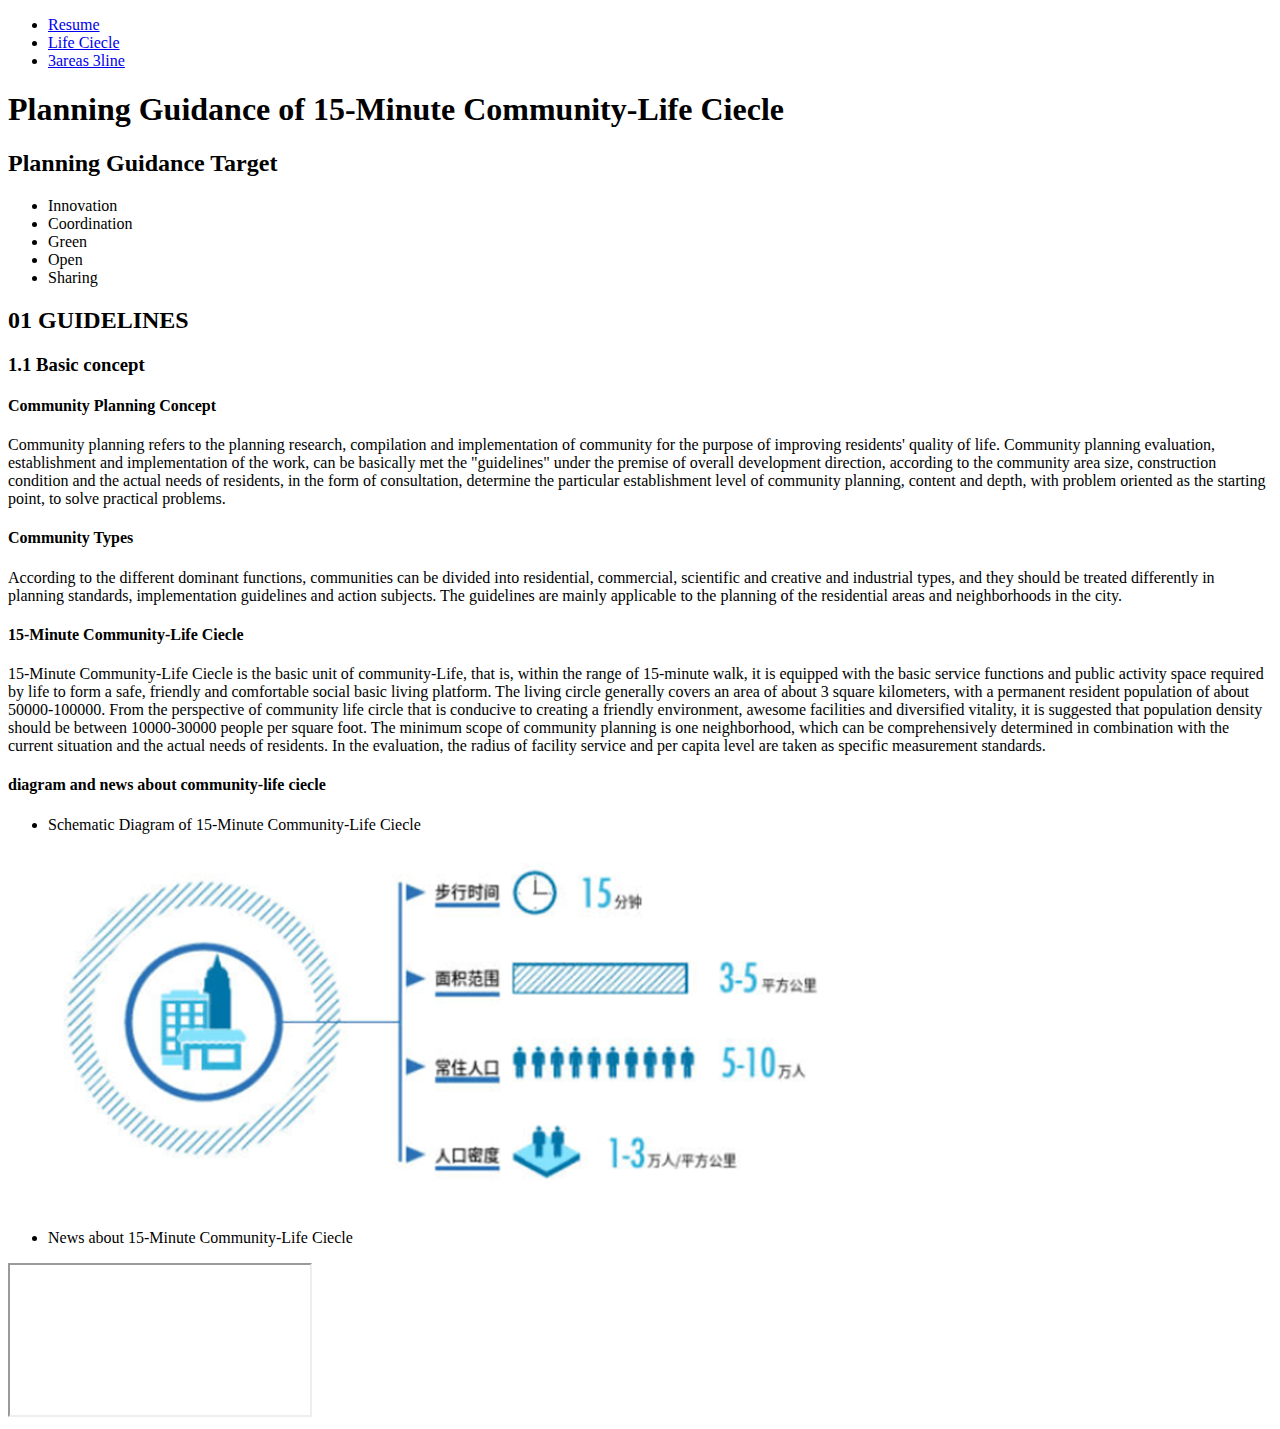
==== planning_guidance.html @ b67fea42 "copy" ====
<!DOCTYPE html>
<html lang="en">
  <head>
    <meta charset="utf-8">
    <title>Planning Guidance of 15-Minute Community-Life Ciecle</title>
  </head>
  <body>
    <header>
      <nav>
        <ul>
          <li><a href="index.html">Resume</a></li>
          <li><a href="planning_guidance.html">Life Ciecle</a></li>
          <li><a href="territorial_planning.html">3areas 3line</a></li>
        </ul>
      </nav>
    </header>
    <h1>Planning Guidance of 15-Minute Community-Life Ciecle</h1>
    <h2>Planning Guidance Target</h2>
    <div>
      <ul>
        <li>Innovation</li>
        <li>Coordination</li>
        <li>Green</li>
        <li>Open</li>
        <li>Sharing</li>
      </ul>
    </div>
    <h2> 01 GUIDELINES</h2>
    <h3>1.1 Basic concept</h3>
    <section>
      <h4>Community Planning Concept</h4>
      <p>Community planning refers to the planning research, compilation and implementation of community for the purpose of improving residents' quality of life. Community planning evaluation, establishment and implementation of the work, can be basically met the "guidelines" under the premise of overall development direction, according to the community area size, construction condition and the actual needs of residents, in the form of consultation, determine the particular establishment level of community planning, content and depth, with problem oriented as the starting point, to solve practical problems.</p>
    </section>

    <section>
      <h4>Community Types</h4>
      <p>According to the different dominant functions, communities can be divided into residential, commercial, scientific and creative and industrial types, and they should be treated differently in planning standards, implementation guidelines and action subjects. The guidelines are mainly applicable to the planning of the residential areas and neighborhoods in the city.</p>
    </section>

    <section>
      <h4>15-Minute Community-Life Ciecle</h4>
      <p>15-Minute Community-Life Ciecle is the basic unit of community-Life, that is, within the range of 15-minute walk, it is equipped with the basic service functions and public activity space required by life to form a safe, friendly and comfortable social basic living platform. The living circle generally covers an area of about 3 square kilometers, with a permanent resident population of about 50000-100000. From the perspective of community life circle that is conducive to creating a friendly environment, awesome facilities and diversified vitality, it is suggested that population density should be between 10000-30000 people per square foot. The minimum scope of community planning is one neighborhood, which can be comprehensively determined in combination with the current situation and the actual needs of residents. In the evaluation, the radius of facility service and per capita level are taken as specific measurement standards.</p>
    </section>
    <h4>diagram and news about community-life ciecle</h4>
    <div>
      <ul>
        <li>Schematic Diagram of 15-Minute Community-Life Ciecle</li>
      </ul>
      <img src="images/15min.png" alt="15min Schematic">
    </div>
    <div>
      <ul>
        <li>News about 15-Minute Community-Life Ciecle</li>
      </ul>
      <iframe src="https://3g.163.com/v/video/VARCN9JE8.html" frameborder="1" allowfullscreen></iframe>
    </div>
  </body>
</html>
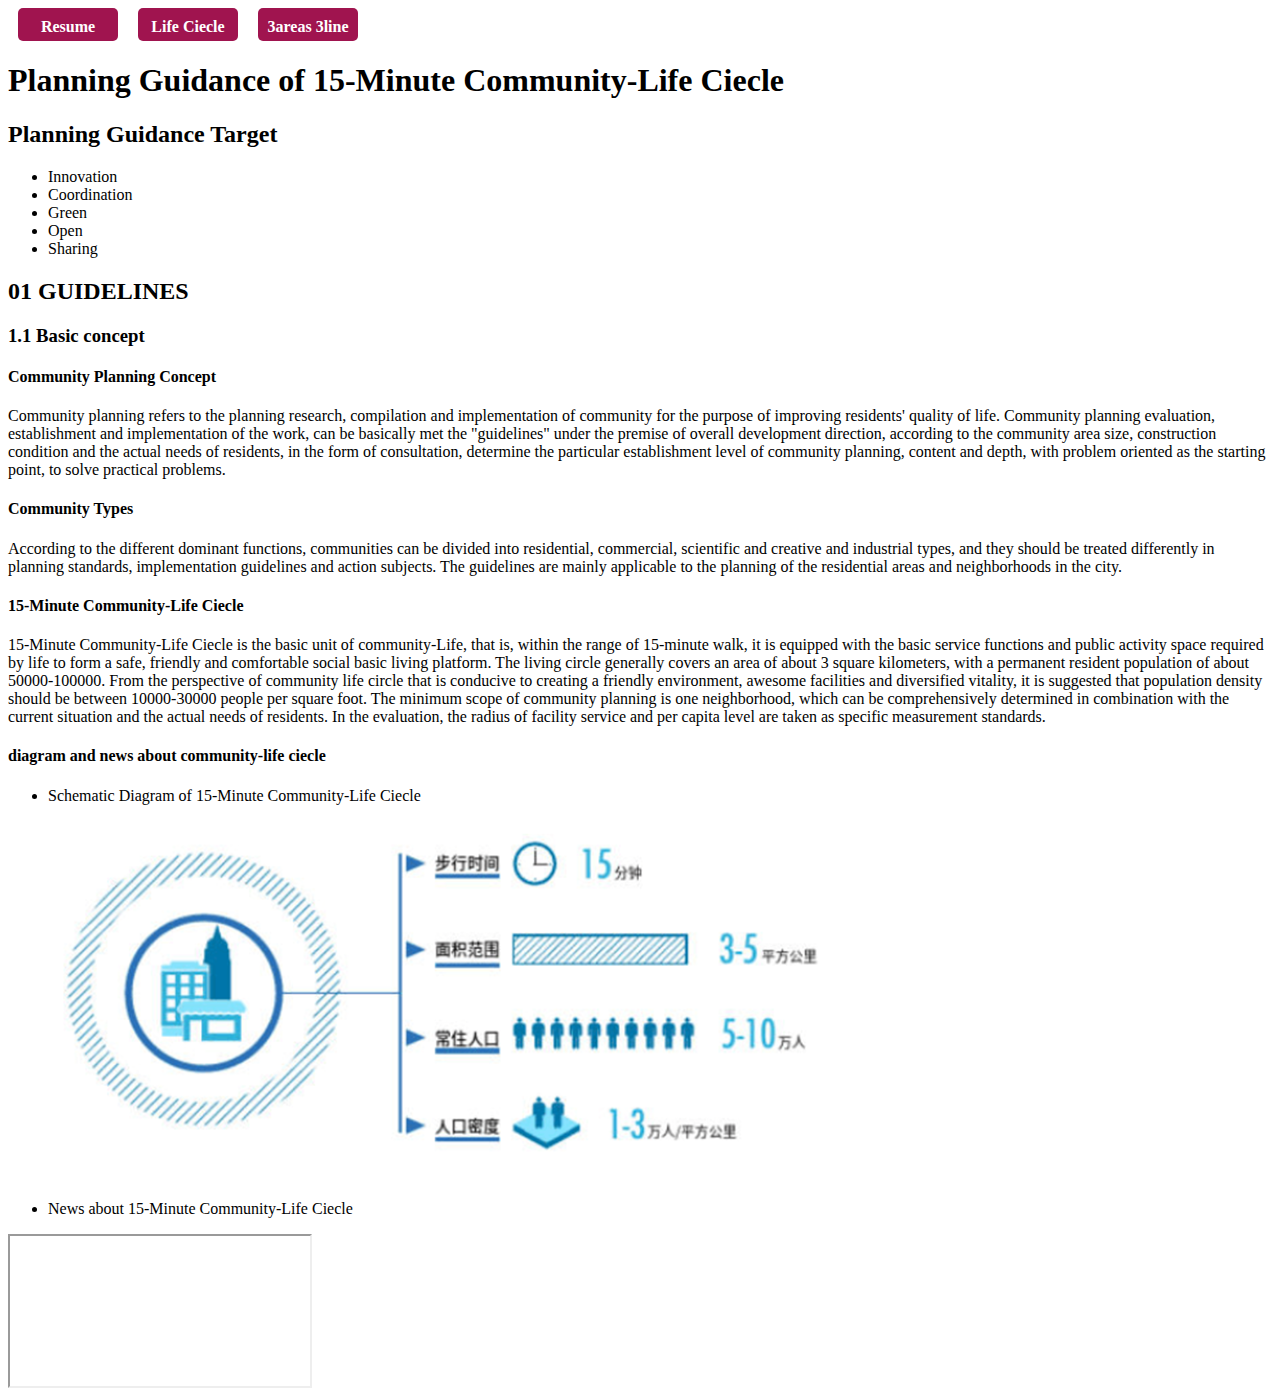
==== commit 127990ef: "add css" ====
--- a/planning_guidance.html
+++ b/planning_guidance.html
@@ -3,6 +3,7 @@
   <head>
     <meta charset="utf-8">
     <title>Planning Guidance of 15-Minute Community-Life Ciecle</title>
+    <link rel="stylesheet" type="text/css" href="css/style2.css">
   </head>
   <body>
     <header>
--- a/css/style2.css
+++ b/css/style2.css
@@ -0,0 +1,27 @@
+nav ul{
+	list-style-type: none;
+	padding: 0;
+	margin: 0;
+	overflow: hidden;
+}
+
+nav ul li{
+	float: left;
+	margin: 0 10px;
+}
+nav ul li a{
+	display: block;
+	background-color: rgb(160, 20, 79);
+	color: white;
+	font-weight: bold;
+	text-decoration: none;
+	text-align: center;
+	width: 100px;
+	padding: 10px 0px 5px 0px;
+	border-radius: 5px;
+}
+nav ul li a:hover{
+	background-color: ;
+	color: yellow;
+	border-radius: 20px;
+}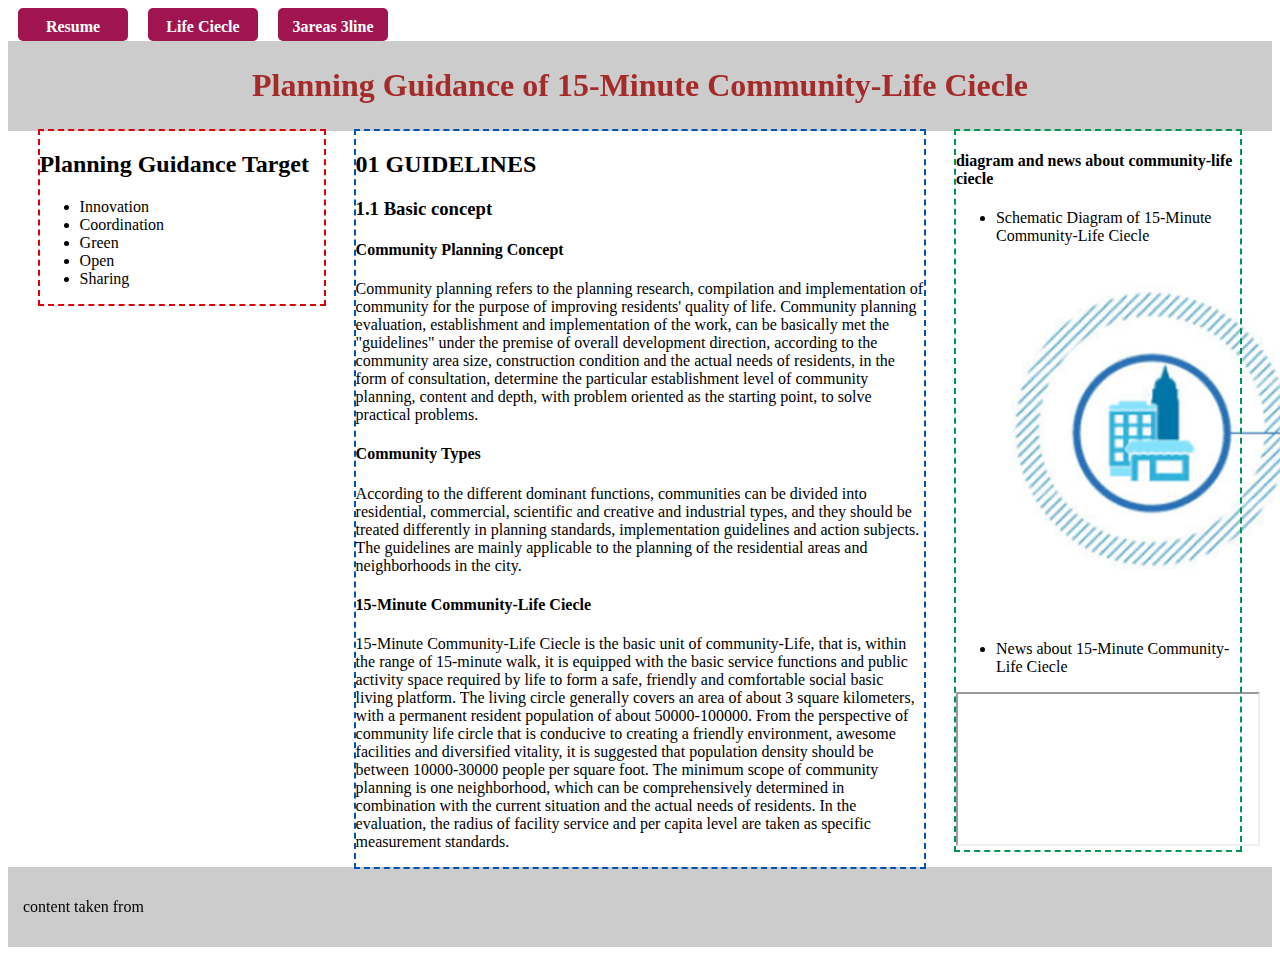
==== commit 95d4a853: "change" ====
--- a/planning_guidance.html
+++ b/planning_guidance.html
@@ -6,18 +6,18 @@
     <link rel="stylesheet" type="text/css" href="css/style2.css">
   </head>
   <body>
-    <header>
-      <nav>
-        <ul>
-          <li><a href="index.html">Resume</a></li>
-          <li><a href="planning_guidance.html">Life Ciecle</a></li>
-          <li><a href="territorial_planning.html">3areas 3line</a></li>
-        </ul>
-      </nav>
-    </header>
-    <h1>Planning Guidance of 15-Minute Community-Life Ciecle</h1>
-    <h2>Planning Guidance Target</h2>
-    <div>
+    <nav id="horz1">
+      <ul>
+        <li><a href="index.html">Resume</a></li>
+        <li><a href="planning_guidance.html">Life Ciecle</a></li>
+        <li><a href="territorial_planning.html">3areas 3line</a></li>
+      </ul>
+    </nav>
+    <div id="header">
+      <h1>Planning Guidance of 15-Minute Community-Life Ciecle</h1>
+    </div>
+    <div id="target">
+      <h2>Planning Guidance Target</h2>
       <ul>
         <li>Innovation</li>
         <li>Coordination</li>
@@ -25,35 +25,43 @@
         <li>Open</li>
         <li>Sharing</li>
       </ul>
+
     </div>
-    <h2> 01 GUIDELINES</h2>
-    <h3>1.1 Basic concept</h3>
-    <section>
-      <h4>Community Planning Concept</h4>
-      <p>Community planning refers to the planning research, compilation and implementation of community for the purpose of improving residents' quality of life. Community planning evaluation, establishment and implementation of the work, can be basically met the "guidelines" under the premise of overall development direction, according to the community area size, construction condition and the actual needs of residents, in the form of consultation, determine the particular establishment level of community planning, content and depth, with problem oriented as the starting point, to solve practical problems.</p>
-    </section>
+    <div id="main">
+      <h2> 01 GUIDELINES</h2>
+      <h3>1.1 Basic concept</h3>
+      <section>
+        <h4>Community Planning Concept</h4>
+        <p>Community planning refers to the planning research, compilation and implementation of community for the purpose of improving residents' quality of life. Community planning evaluation, establishment and implementation of the work, can be basically met the "guidelines" under the premise of overall development direction, according to the community area size, construction condition and the actual needs of residents, in the form of consultation, determine the particular establishment level of community planning, content and depth, with problem oriented as the starting point, to solve practical problems.</p>
+      </section>
+      <section>
+        <h4>Community Types</h4>
+        <p>According to the different dominant functions, communities can be divided into residential, commercial, scientific and creative and industrial types, and they should be treated differently in planning standards, implementation guidelines and action subjects. The guidelines are mainly applicable to the planning of the residential areas and neighborhoods in the city.</p>
+      </section>
+      <section>
+        <h4>15-Minute Community-Life Ciecle</h4>
+        <p>15-Minute Community-Life Ciecle is the basic unit of community-Life, that is, within the range of 15-minute walk, it is equipped with the basic service functions and public activity space required by life to form a safe, friendly and comfortable social basic living platform. The living circle generally covers an area of about 3 square kilometers, with a permanent resident population of about 50000-100000. From the perspective of community life circle that is conducive to creating a friendly environment, awesome facilities and diversified vitality, it is suggested that population density should be between 10000-30000 people per square foot. The minimum scope of community planning is one neighborhood, which can be comprehensively determined in combination with the current situation and the actual needs of residents. In the evaluation, the radius of facility service and per capita level are taken as specific measurement standards.</p>
+      </section>
+      
+    </div>
+    <div id="news">
+      <h4>diagram and news about community-life ciecle</h4>
+      <div>
+        <ul>
+          <li>Schematic Diagram of 15-Minute Community-Life Ciecle</li>
+        </ul>
+        <img src="images/15min.png" alt="15min Schematic">
+      </div>
+      <div>
+        <ul>
+          <li>News about 15-Minute Community-Life Ciecle</li>
+        </ul>
+        <iframe src="https://3g.163.com/v/video/VARCN9JE8.html" frameborder="1" allowfullscreen></iframe>
+      </div>
+    </div>
+    <div id="footer">
+      <p>content taken from</p> 
+    </div>
 
-    <section>
-      <h4>Community Types</h4>
-      <p>According to the different dominant functions, communities can be divided into residential, commercial, scientific and creative and industrial types, and they should be treated differently in planning standards, implementation guidelines and action subjects. The guidelines are mainly applicable to the planning of the residential areas and neighborhoods in the city.</p>
-    </section>
-
-    <section>
-      <h4>15-Minute Community-Life Ciecle</h4>
-      <p>15-Minute Community-Life Ciecle is the basic unit of community-Life, that is, within the range of 15-minute walk, it is equipped with the basic service functions and public activity space required by life to form a safe, friendly and comfortable social basic living platform. The living circle generally covers an area of about 3 square kilometers, with a permanent resident population of about 50000-100000. From the perspective of community life circle that is conducive to creating a friendly environment, awesome facilities and diversified vitality, it is suggested that population density should be between 10000-30000 people per square foot. The minimum scope of community planning is one neighborhood, which can be comprehensively determined in combination with the current situation and the actual needs of residents. In the evaluation, the radius of facility service and per capita level are taken as specific measurement standards.</p>
-    </section>
-    <h4>diagram and news about community-life ciecle</h4>
-    <div>
-      <ul>
-        <li>Schematic Diagram of 15-Minute Community-Life Ciecle</li>
-      </ul>
-      <img src="images/15min.png" alt="15min Schematic">
-    </div>
-    <div>
-      <ul>
-        <li>News about 15-Minute Community-Life Ciecle</li>
-      </ul>
-      <iframe src="https://3g.163.com/v/video/VARCN9JE8.html" frameborder="1" allowfullscreen></iframe>
-    </div>
   </body>
 </html>--- a/css/style2.css
+++ b/css/style2.css
@@ -1,27 +1,62 @@
-nav ul{
+nav#horz1 ul{
 	list-style-type: none;
 	padding: 0;
 	margin: 0;
 	overflow: hidden;
 }
 
-nav ul li{
+nav#horz1 ul li{
 	float: left;
 	margin: 0 10px;
 }
-nav ul li a{
+nav#horz1 ul li a{
 	display: block;
 	background-color: rgb(160, 20, 79);
 	color: white;
 	font-weight: bold;
 	text-decoration: none;
 	text-align: center;
-	width: 100px;
+	font-family: ;
+	width: 110px;
 	padding: 10px 0px 5px 0px;
 	border-radius: 5px;
 }
-nav ul li a:hover{
+nav#horz1 ul li a:hover{
 	background-color: ;
 	color: yellow;
 	border-radius: 20px;
+	text-transform: uppercase;
+}
+#header{
+	background-color: #ccc;
+	padding: 5px;
+	text-align: center;
+	color: brown;
+	font-family: ;
+	font-weight: ;
+	font-size: ;
+}
+#target{
+	float: left;
+	width: 22.5%;
+	margin: 0 0 0 2.5%;
+	outline: 2px dashed #dd0009;
+}
+#main{
+	float: left;
+	width: 45%;
+	margin: 0 2.5%;
+	outline: 2px dashed #0053ae;
+}
+#news{
+	float: left;
+	width: 22.5%;
+	margin: 0 2.5% 0 0;
+	outline: 2px dashed #009554;
+}
+#footer{
+	clear: left;
+	padding: 15px;
+	background-color: #ccc;
+	
 }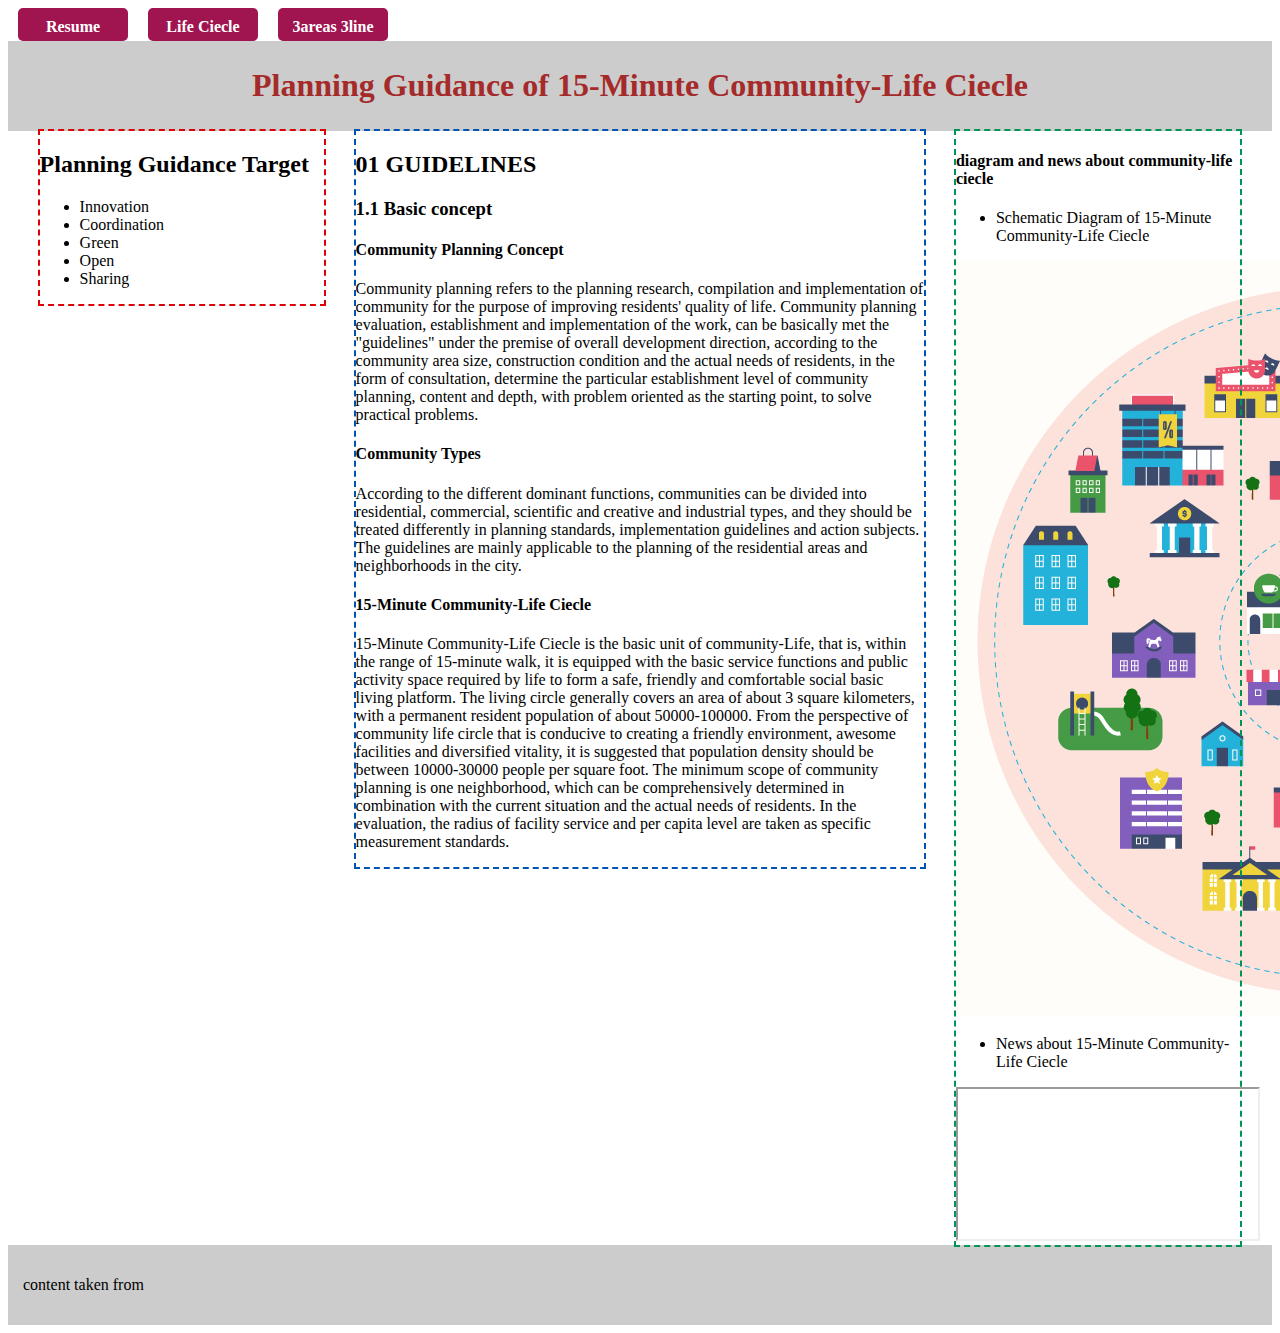
==== commit f325ca9e: "change img" ====
--- a/planning_guidance.html
+++ b/planning_guidance.html
@@ -50,7 +50,7 @@
         <ul>
           <li>Schematic Diagram of 15-Minute Community-Life Ciecle</li>
         </ul>
-        <img src="images/15min.png" alt="15min Schematic">
+        <img src="images/15m.jpeg" alt="15min Schematic">
       </div>
       <div>
         <ul>
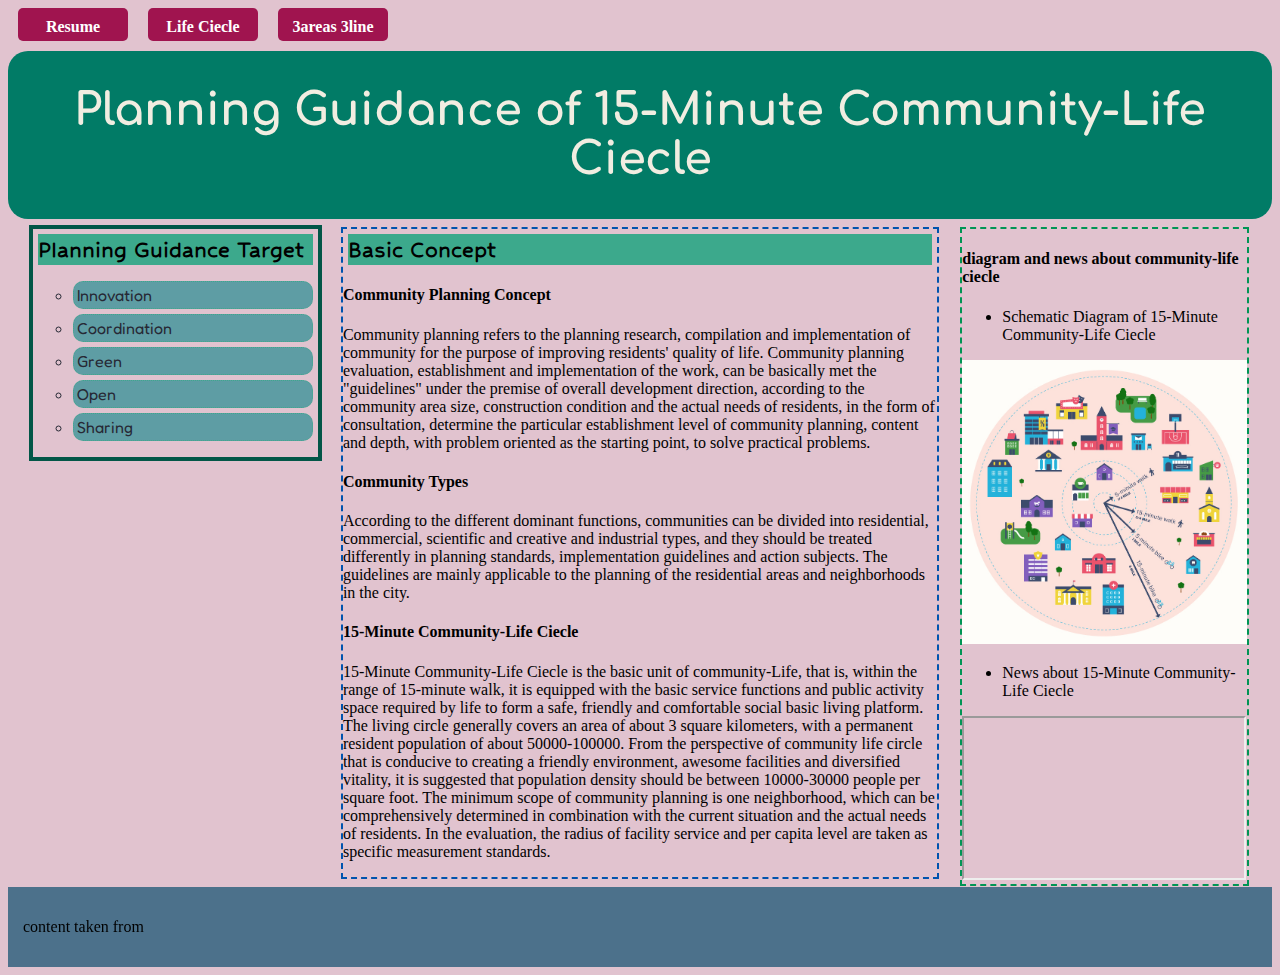
==== commit fd04148c: "change" ====
--- a/planning_guidance.html
+++ b/planning_guidance.html
@@ -3,6 +3,9 @@
   <head>
     <meta charset="utf-8">
     <title>Planning Guidance of 15-Minute Community-Life Ciecle</title>
+    <link href="https://fonts.googleapis.com/css2?family=Comfortaa:wght@500&display=swap" rel="stylesheet">
+    <link href="https://fonts.googleapis.com/css2?family=Hubballi&display=swap" rel="stylesheet">
+    <link href="https://fonts.googleapis.com/css2?family=Fredoka:wght@500&display=swap" rel="stylesheet">
     <link rel="stylesheet" type="text/css" href="css/style2.css">
   </head>
   <body>
@@ -16,7 +19,7 @@
     <div id="header">
       <h1>Planning Guidance of 15-Minute Community-Life Ciecle</h1>
     </div>
-    <div id="target">
+    <div id="target" class="ul1">
       <h2>Planning Guidance Target</h2>
       <ul>
         <li>Innovation</li>
@@ -28,8 +31,7 @@
 
     </div>
     <div id="main">
-      <h2> 01 GUIDELINES</h2>
-      <h3>1.1 Basic concept</h3>
+      <h2>Basic Concept</h2>
       <section>
         <h4>Community Planning Concept</h4>
         <p>Community planning refers to the planning research, compilation and implementation of community for the purpose of improving residents' quality of life. Community planning evaluation, establishment and implementation of the work, can be basically met the "guidelines" under the premise of overall development direction, according to the community area size, construction condition and the actual needs of residents, in the form of consultation, determine the particular establishment level of community planning, content and depth, with problem oriented as the starting point, to solve practical problems.</p>
--- a/css/style2.css
+++ b/css/style2.css
@@ -27,36 +27,68 @@
 	border-radius: 20px;
 	text-transform: uppercase;
 }
+body{
+	background-color: #e1c3cf;
+}
 #header{
-	background-color: #ccc;
+	background-color: #017b66;
 	padding: 5px;
+	margin: 10px 0 0 0 ;
 	text-align: center;
-	color: brown;
-	font-family: ;
-	font-weight: ;
-	font-size: ;
+	border-radius: 20px;
+	color: #f1ede1;
+	font-family: 'Comfortaa', cursive,sans-serif;
+	font-weight: bold;
+	font-size: 1.4em;
+}
+h2{
+	font-family: 'Hubballi', cursive,sans-serif;
+	margin: 5px 5px 0 5px;
+	background-color: #3ca98c;
+	font-size: 1.6em;
+	padding: 3px 0 ;
 }
 #target{
 	float: left;
 	width: 22.5%;
-	margin: 0 0 0 2.5%;
-	outline: 2px dashed #dd0009;
+	margin: 10px 0 0 2%;
+	outline: 4px solid #025647;
+}
+.ul1 ul{
+	list-style-type: circle;
+	font-family: 'Fredoka', sans-serif;
+	color: #272935;
+
+}
+.ul1 ul li{
+	border: 1px dotted #3ca98c;
+	margin: 5px 5px 5px 0;
+	padding: 3px 0 3px 3px;
+	background-color: #5e9da4;
+	border-radius: 10px;
 }
 #main{
 	float: left;
-	width: 45%;
-	margin: 0 2.5%;
+	width: 47%;
+	margin: 10px 2%;
 	outline: 2px dashed #0053ae;
 }
 #news{
 	float: left;
 	width: 22.5%;
-	margin: 0 2.5% 0 0;
+	margin: 10px 2% 0 0;
 	outline: 2px dashed #009554;
+}
+#news img{
+	width: 100%;
+}
+#news iframe{
+	width: 95%;
+	padding: 5px;
 }
 #footer{
 	clear: left;
 	padding: 15px;
-	background-color: #ccc;
+	background-color: #4c718b;
 	
 }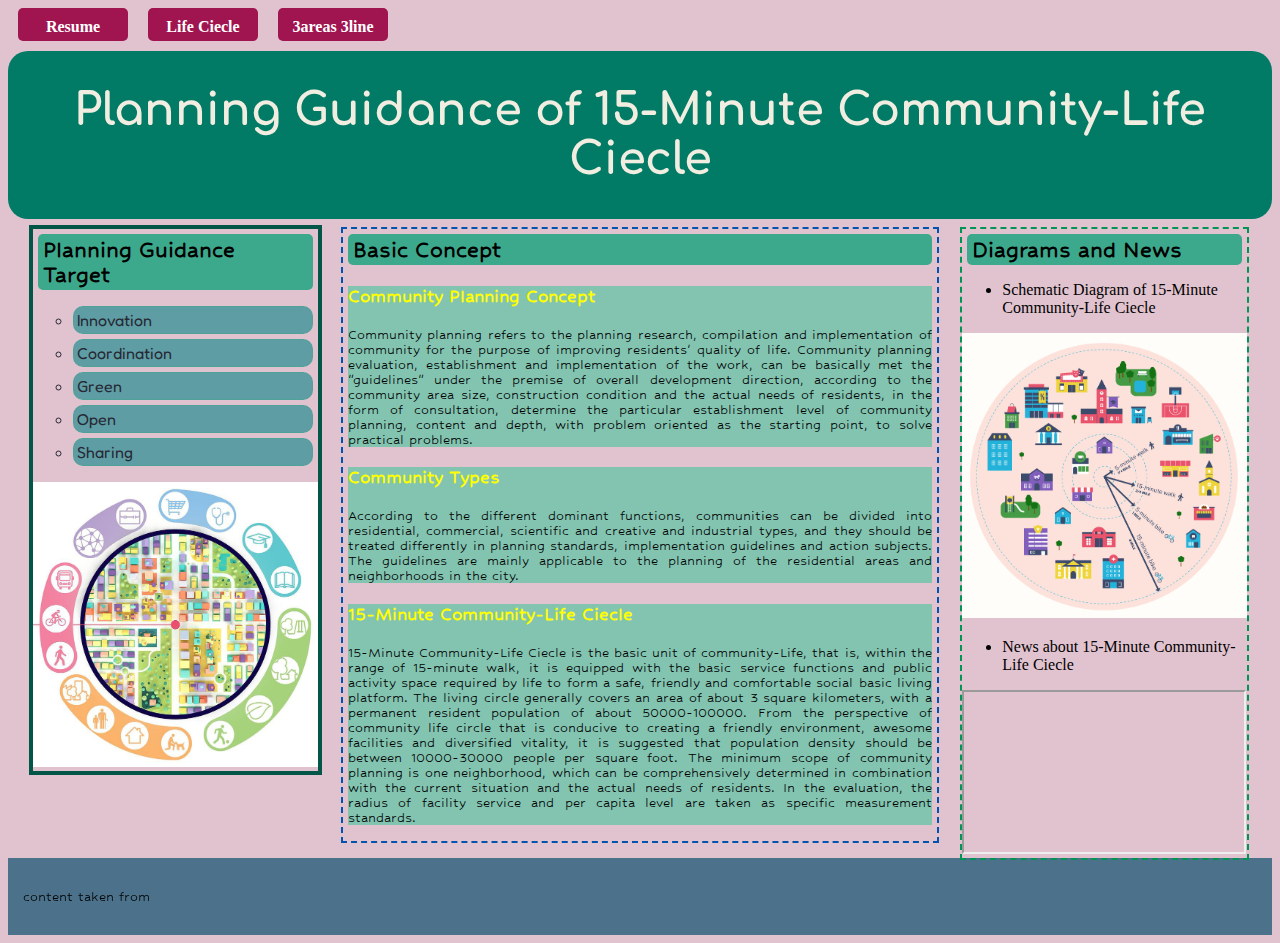
==== commit f978b254: "change" ====
--- a/planning_guidance.html
+++ b/planning_guidance.html
@@ -28,26 +28,27 @@
         <li>Open</li>
         <li>Sharing</li>
       </ul>
+      <img src="images/800m.jpeg" alt="800m">
 
     </div>
     <div id="main">
       <h2>Basic Concept</h2>
       <section>
-        <h4>Community Planning Concept</h4>
+        <h3>Community Planning Concept</h3>
         <p>Community planning refers to the planning research, compilation and implementation of community for the purpose of improving residents' quality of life. Community planning evaluation, establishment and implementation of the work, can be basically met the "guidelines" under the premise of overall development direction, according to the community area size, construction condition and the actual needs of residents, in the form of consultation, determine the particular establishment level of community planning, content and depth, with problem oriented as the starting point, to solve practical problems.</p>
       </section>
       <section>
-        <h4>Community Types</h4>
+        <h3>Community Types</h3>
         <p>According to the different dominant functions, communities can be divided into residential, commercial, scientific and creative and industrial types, and they should be treated differently in planning standards, implementation guidelines and action subjects. The guidelines are mainly applicable to the planning of the residential areas and neighborhoods in the city.</p>
       </section>
       <section>
-        <h4>15-Minute Community-Life Ciecle</h4>
+        <h3>15-Minute Community-Life Ciecle</h3>
         <p>15-Minute Community-Life Ciecle is the basic unit of community-Life, that is, within the range of 15-minute walk, it is equipped with the basic service functions and public activity space required by life to form a safe, friendly and comfortable social basic living platform. The living circle generally covers an area of about 3 square kilometers, with a permanent resident population of about 50000-100000. From the perspective of community life circle that is conducive to creating a friendly environment, awesome facilities and diversified vitality, it is suggested that population density should be between 10000-30000 people per square foot. The minimum scope of community planning is one neighborhood, which can be comprehensively determined in combination with the current situation and the actual needs of residents. In the evaluation, the radius of facility service and per capita level are taken as specific measurement standards.</p>
       </section>
       
     </div>
     <div id="news">
-      <h4>diagram and news about community-life ciecle</h4>
+      <h2>Diagrams and News</h2>
       <div>
         <ul>
           <li>Schematic Diagram of 15-Minute Community-Life Ciecle</li>
--- a/css/style2.css
+++ b/css/style2.css
@@ -46,8 +46,10 @@
 	margin: 5px 5px 0 5px;
 	background-color: #3ca98c;
 	font-size: 1.6em;
-	padding: 3px 0 ;
+	padding: 3px 5px ;
+	border-radius: 5px;
 }
+
 #target{
 	float: left;
 	width: 22.5%;
@@ -67,11 +69,30 @@
 	background-color: #5e9da4;
 	border-radius: 10px;
 }
+#target img{
+	width: 100%;
+
+}
 #main{
 	float: left;
 	width: 47%;
 	margin: 10px 2%;
 	outline: 2px dashed #0053ae;
+}
+section{
+	margin: 2px 5px;
+	background-color: #83c4b1;
+
+}
+h3{
+	font-family: 'Hubballi', cursive,sans-serif;
+	font-weight: bold;
+	color: yellow;
+	font-size: 1.3em;
+}
+p{
+	font-family: 'Hubballi', cursive,sans-serif;
+	text-align: justify;
 }
 #news{
 	float: left;
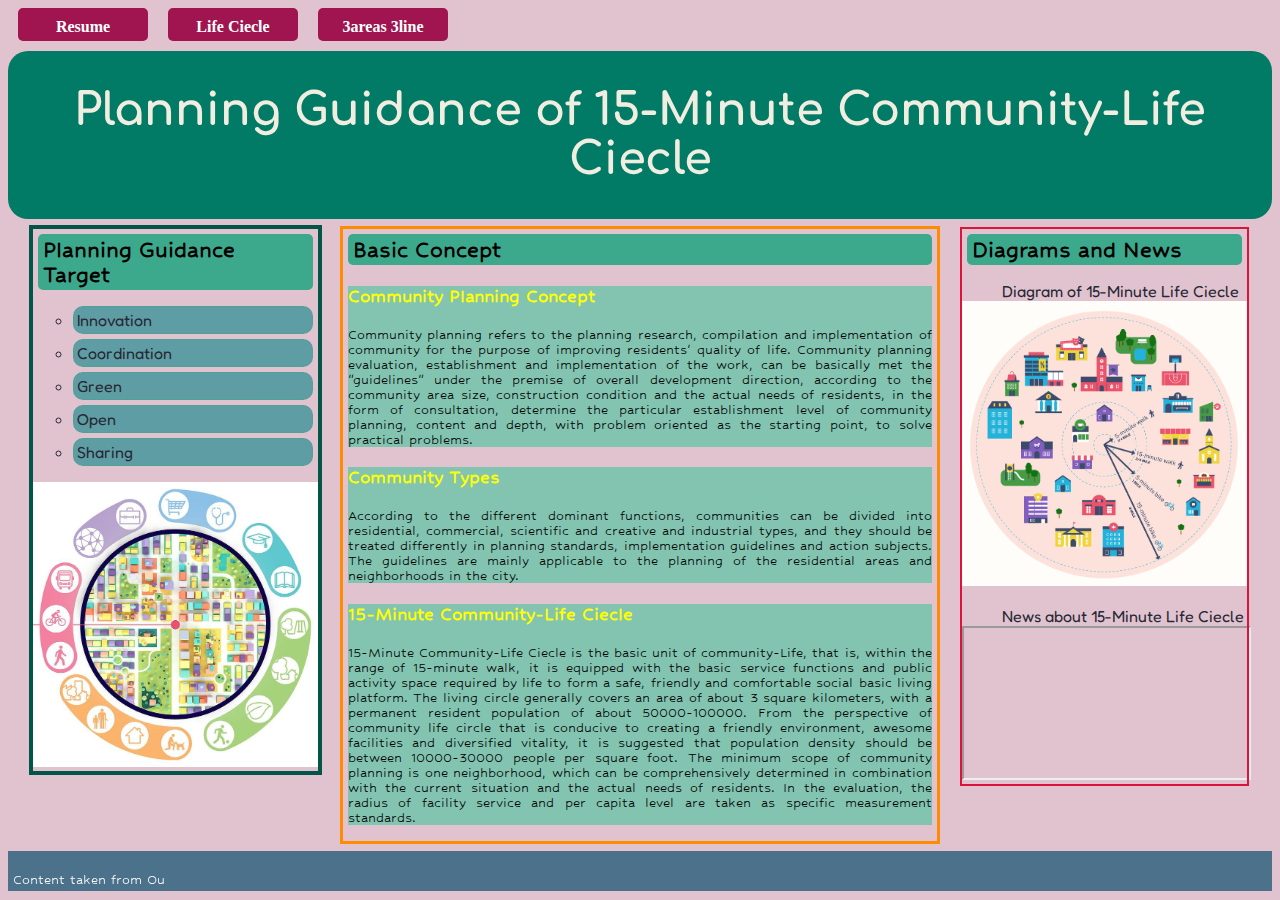
==== commit b8cf050a: "change" ====
--- a/planning_guidance.html
+++ b/planning_guidance.html
@@ -49,21 +49,21 @@
     </div>
     <div id="news">
       <h2>Diagrams and News</h2>
-      <div>
+      <div class="ul2">
         <ul>
-          <li>Schematic Diagram of 15-Minute Community-Life Ciecle</li>
+          <li> Diagram of 15-Minute Life Ciecle</li>
         </ul>
         <img src="images/15m.jpeg" alt="15min Schematic">
       </div>
-      <div>
+      <div class="ul2">
         <ul>
-          <li>News about 15-Minute Community-Life Ciecle</li>
+          <li>News about 15-Minute Life Ciecle</li>
         </ul>
         <iframe src="https://3g.163.com/v/video/VARCN9JE8.html" frameborder="1" allowfullscreen></iframe>
       </div>
     </div>
     <div id="footer">
-      <p>content taken from</p> 
+      <p>Content taken from Ou</p> 
     </div>
 
   </body>
--- a/css/style2.css
+++ b/css/style2.css
@@ -17,7 +17,7 @@
 	text-decoration: none;
 	text-align: center;
 	font-family: ;
-	width: 110px;
+	width: 130px;
 	padding: 10px 0px 5px 0px;
 	border-radius: 5px;
 }
@@ -69,6 +69,16 @@
 	background-color: #5e9da4;
 	border-radius: 10px;
 }
+.ul2 ul{
+	list-style-type: none;
+	font-family: 'Fredoka', sans-serif;
+	color: #272935;
+	font-size: 1em;
+}
+.ul2 ul li{
+	float: left;
+	display: block;
+}
 #target img{
 	width: 100%;
 
@@ -77,7 +87,7 @@
 	float: left;
 	width: 47%;
 	margin: 10px 2%;
-	outline: 2px dashed #0053ae;
+	outline: 3px solid #ff8c00;
 }
 section{
 	margin: 2px 5px;
@@ -98,18 +108,20 @@
 	float: left;
 	width: 22.5%;
 	margin: 10px 2% 0 0;
-	outline: 2px dashed #009554;
+	outline: 2px solid #dc143c;
 }
 #news img{
 	width: 100%;
 }
 #news iframe{
-	width: 95%;
-	padding: 5px;
+	width: 100%;
+
 }
 #footer{
 	clear: left;
-	padding: 15px;
+	color: white;
+	padding: 5px;
 	background-color: #4c718b;
+	height: 30px;
 	
 }